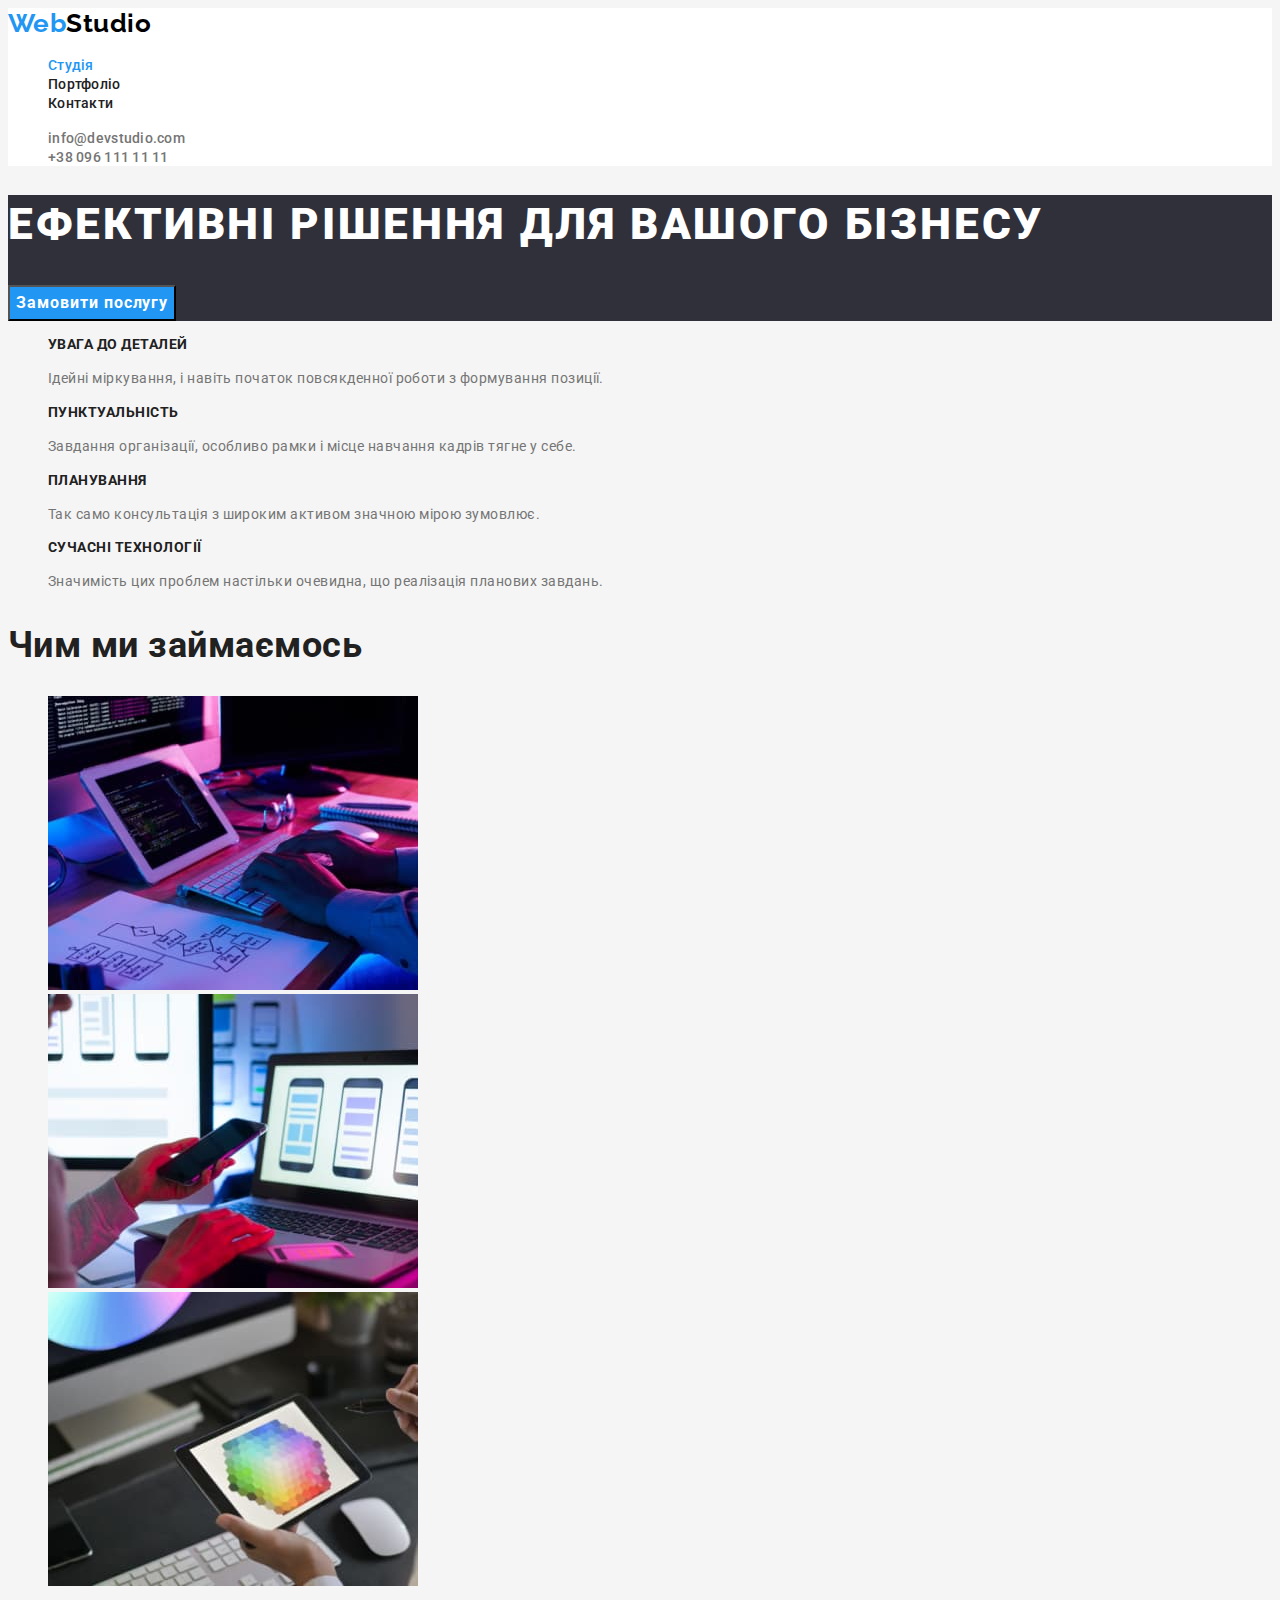
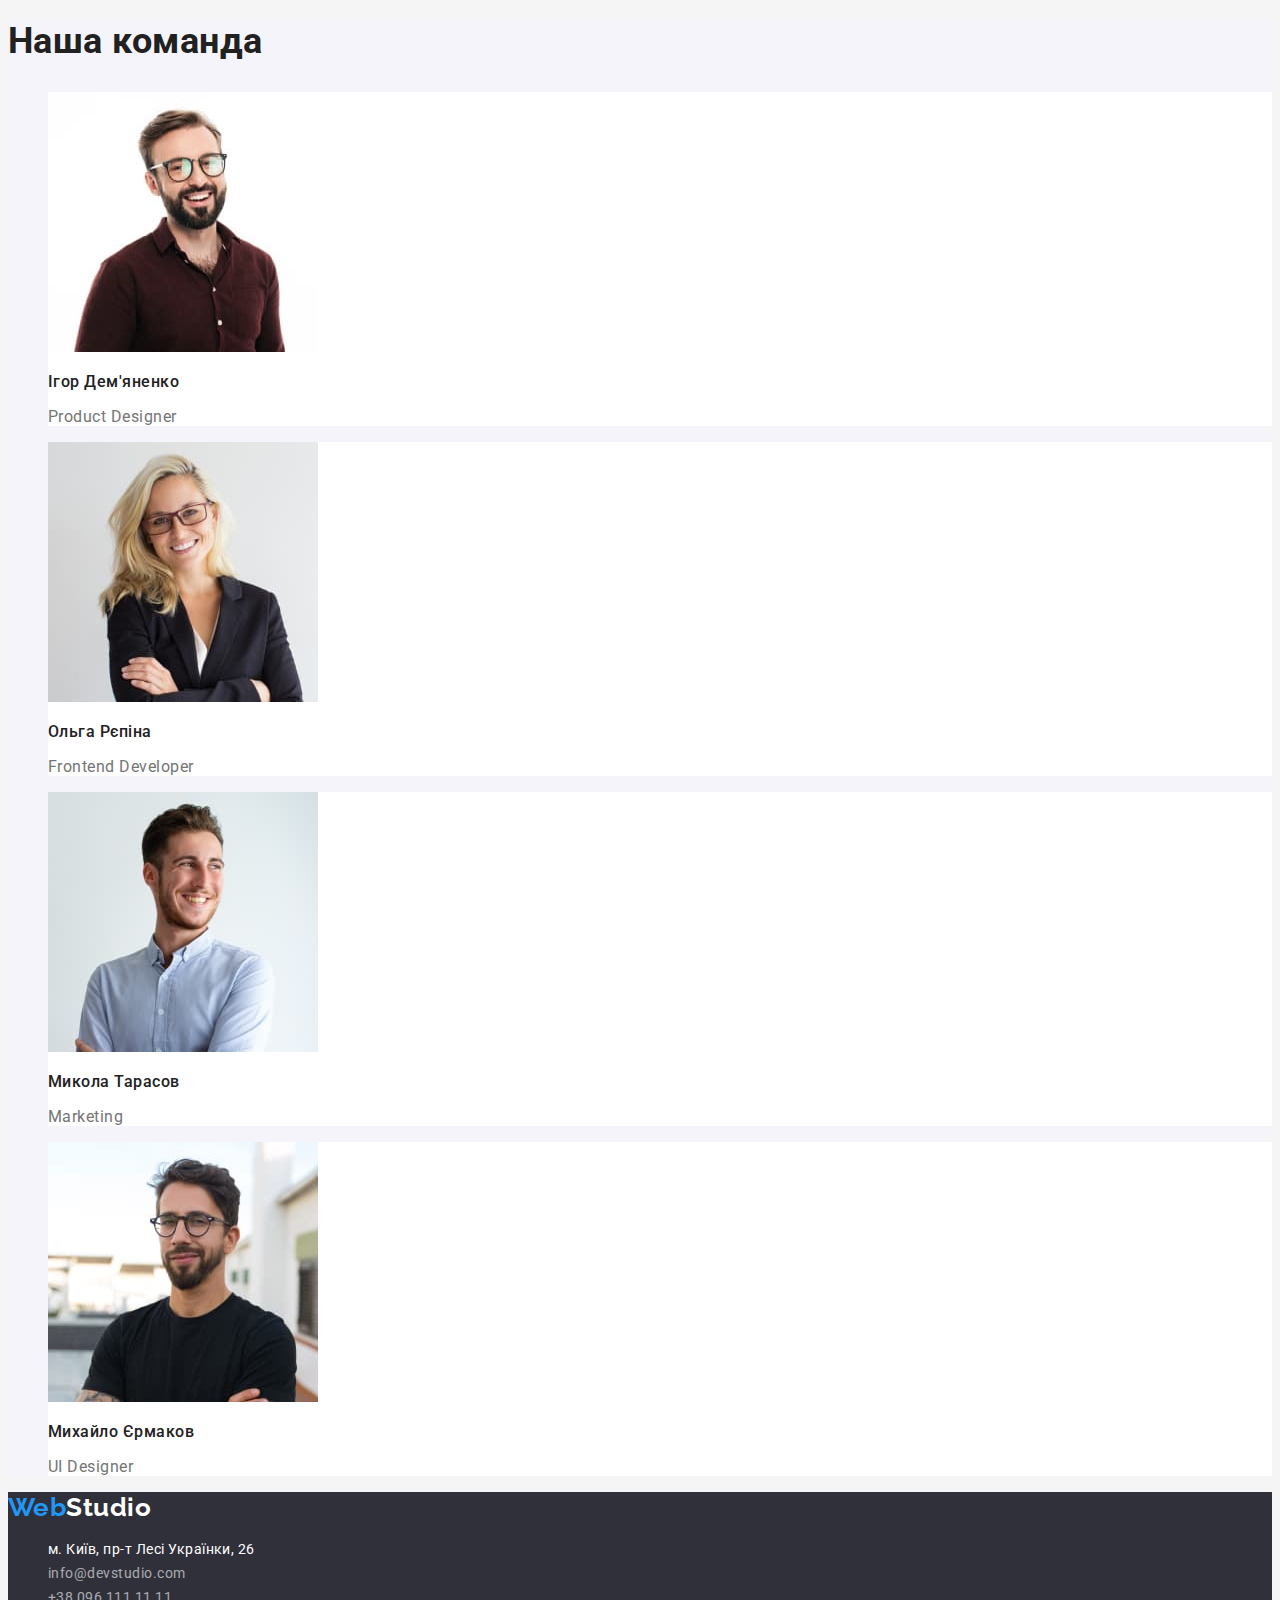
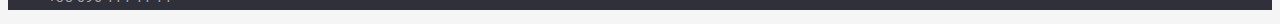
==== index.html @ 49b72157 "start" ====
<!DOCTYPE html>
<html lang="uk">
  <head>
    <meta charset="UTF-8" />
    <meta http-equiv="X-UA-Compatible" content="IE=edge" />
    <meta name="viewport" content="width=device-width, initial-scale=1.0" />
    <title>WebStudio</title>

    <link rel="preconnect" href="https://fonts.googleapis.com" />
    <link rel="preconnect" href="https://fonts.gstatic.com" crossorigin />
    <link
      href="https://fonts.googleapis.com/css2?family=Raleway:wght@700&family=Roboto:wght@400;500;700;900&display=swap"
      rel="stylesheet"
    />

    <link rel="stylesheet" href="./css/styles.css" />
  </head>
  <body>
    <header class="page-header">
      <nav>
        <a href="./index.html" class="logo"><span class="accent">Web</span>Studio</a>
        <ul class="site-nav list">
          <li><a href="./index.html" class="link current">Студія</a></li>
          <li><a href="./portfolio.html" class="link">Портфоліо</a></li>
          <li><a href="#" class="link">Контакти</a></li>
        </ul>
      </nav>
      <ul class="contacts list">
        <li><a href="mailto:info@devstudio.com" class="link">info@devstudio.com</a></li>
        <li><a href="tel:+380961111111" class="link">+38 096 111 11 11</a></li>
      </ul>
    </header>
    <main>
      <section class="hero">
        <h1 class="hero-title">Ефективні рішення для вашого бізнесу</h1>
        <button type="button" class="hero-button">Замовити послугу</button>
      </section>
      <section class="benefits">
        <h2 class="visually-hidden">Наші переваги</h2>
        <ul class="list">
          <li>
            <h3 class="benefits-title">Увага до деталей</h3>
            <p class="benefits-text">
              Ідейні міркування, і навіть початок повсякденної роботи з формування позиції.
            </p>
          </li>
          <li>
            <h3 class="benefits-title">Пунктуальність</h3>
            <p class="benefits-text">
              Завдання організації, особливо рамки і місце навчання кадрів тягне у себе.
            </p>
          </li>
          <li>
            <h3 class="benefits-title">Планування</h3>
            <p class="benefits-text">
              Так само консультація з широким активом значною мірою зумовлює.
            </p>
          </li>
          <li>
            <h3 class="benefits-title">Сучасні технології</h3>
            <p class="benefits-text">
              Значимість цих проблем настільки очевидна, що реалізація планових завдань.
            </p>
          </li>
        </ul>
      </section>
      <section>
        <h2 class="section-title">Чим ми займаємось</h2>
        <ul class="list">
          <li>
            <img src="./images/img1.jpg" alt="Програміст набирає код на клавіатурі" width="370" />
          </li>
          <li>
            <img
              src="./images/img2.jpg"
              alt="Дизайнер створює дизайн мобільного додатку"
              width="370"
            />
          </li>
          <li>
            <img src="./images/img3.jpg" alt="Дизайнер вибирає палітру кольорів" width="370" />
          </li>
        </ul>
      </section>
      <section class="comand">
        <h2 class="section-title">Наша команда</h2>
        <ul class="list">
          <li class="comand-card">
            <img src="./images/img21.jpg" alt="Дизайнер" width="270" />
            <h3 class="comand-title">Ігор Дем'яненко</h3>
            <p lang="en" class="comand-text">Product Designer</p>
          </li>
          <li class="comand-card">
            <img src="./images/img22.jpg" alt="Розробник" width="270" />
            <h3 class="comand-title">Ольга Рєпіна</h3>
            <p lang="en" class="comand-text">Frontend Developer</p>
          </li>
          <li class="comand-card">
            <img src="./images/img23.jpg" alt="Маркетолог" width="270" />
            <h3 class="comand-title">Микола Тарасов</h3>
            <p lang="en" class="comand-text">Marketing</p>
          </li>
          <li class="comand-card">
            <img src="./images/img24.jpg" alt="Дизайнер користувацького інтерфейсу" width="270" />
            <h3 class="comand-title">Михайло Єрмаков</h3>
            <p lang="en" class="comand-text">UI Designer</p>
          </li>
        </ul>
      </section>
    </main>
    <footer class="page-footer">
      <a href="./index.html" class="logo link"><span class="accent">Web</span>Studio</a>
      <address>
        <ul class="list">
          <li>
            <a
              href="https://goo.gl/maps/CPtrU1FHBa2aNyZL9"
              target="_blank"
              rel="noopener noreferrer nofollow"
              class="adress link"
              >м. Київ, пр-т Лесі Українки, 26</a
            >
          </li>
          <li><a href="mailto:info@devstudio.com" class="contacts link">info@devstudio.com</a></li>
          <li><a href="tel:+380961111111" class="contacts link">+38 096 111 11 11</a></li>
        </ul>
      </address>
    </footer>
  </body>
</html>
---- css/styles.css ----
:root {
  --primary-text-color: #212121;
  --secondary-text-color: #757575;
  --footer-text-color: rgba(255, 255, 255, 0.6);
  --accent-color: #2196f3;
  --accent-hero-color: #188ce8;
  --logo-color: #000000;
  --white-color: #ffffff;
  --ashen-color: #f5f4fa;
  --background-color: #f5f5f5;
  --hero-bgd-color: #2f303a;
}

body {
  background-color: var(--background-color);
  color: var(--primary-text-color);
  font-family: Roboto, sans-serif;
  letter-spacing: 0.03em;
}

.visually-hidden {
  position: absolute;
  white-space: nowrap;
  width: 1px;
  height: 1px;
  overflow: hidden;
  border: 0;
  padding: 0;
  clip: rect(0 0 0 0);
  clip-path: inset(50%);
  margin: -1px;
}

.page-header {
  background-color: var(--white-color);
}
.logo {
  color: var(--logo-color);
  font-family: Raleway, sans-serif;
  font-weight: 700;
  font-size: 26px;
  line-height: 1.19;
  text-decoration: none;
}

.accent {
  color: var(--accent-color);
}

.logo:hover {
  color: var(--accent-color);
}

.list {
  list-style: none;
}

.site-nav .link {
  color: var(--primary-text-color);
  font-weight: 500;
  font-size: 14px;
  line-height: 1.14;
  letter-spacing: 0.02em;
  text-decoration: none;
}
.site-nav .link:hover,
.site-nav .link:focus {
  color: var(--accent-color);
}

.site-nav .link.current {
  color: var(--accent-color);
}

.contacts .link {
  color: var(--secondary-text-color);
  font-weight: 500;
  font-size: 14px;
  line-height: 1.14;
  letter-spacing: 0.02em;
  text-decoration: none;
}
.contacts .link:hover,
.contacts .link:focus {
  color: var(--accent-color);
}

.hero {
  background-color: var(--hero-bgd-color);
}
.hero-title {
  color: var(--white-color);
  font-weight: 900;
  font-size: 44px;
  line-height: 1.36;
  letter-spacing: 0.06em;
  text-transform: uppercase;
}
.hero-button {
  background-color: var(--accent-color);
  color: var(--white-color);
  font-family: inherit;
  font-weight: 700;
  font-size: 16px;
  line-height: 1.88;
  letter-spacing: 0.06em;
  cursor: pointer;
}
.hero-button:hover,
.hero-button:focus {
  background-color: var(--accent-hero-color);
}
.benefits-title {
  font-weight: 700;
  font-size: 14px;
  line-height: 1.14;
  text-transform: uppercase;
}
.benefits-text {
  font-size: 14px;
  line-height: 1.71;
  color: var(--secondary-text-color);
}

.section-title {
  font-weight: 700;
  font-size: 36px;
  line-height: 1.17;
}

.comand {
  background-color: var(--ashen-color);
}
.comand-card {
  background-color: var(--white-color);
}

.comand-title {
  font-weight: 500;
  font-size: 16px;
  line-height: 1.19;
}
.comand-text {
  color: var(--secondary-text-color);
  font-size: 16px;
  line-height: 1.19;
}

.page-footer {
  background-color: var(--hero-bgd-color);

  font-size: 14px;
  line-height: 1.71;
}

.page-footer .logo {
  color: var(--white-color);
}

.page-footer .adress {
  color: var(--white-color);
  text-decoration: none;
  font-style: normal;
}

.page-footer .contacts {
  color: var(--footer-text-color);
  text-decoration: none;
  font-style: normal;
}

.page-footer .link:hover,
.page-footer .link:focus {
  color: var(--accent-color);
}

.button-portfolio {
  background-color: var(--ashen-color);
  font-family: inherit;
  font-weight: 500;
  font-size: 16px;
  line-height: 1.62;
  cursor: pointer;
}

.button-portfolio:hover,
.button-portfolio:focus {
  background-color: var(--accent-color);
  color: var(--white-color);
}

.portfolio-card {
  background-color: var(--white-color);
}
.portfolio .portfolio-title {
  color: var(--primary-text-color);
  font-weight: 700;
  font-size: 18px;
  line-height: 2;
  letter-spacing: 0.06em;
}

.portfolio .portfolio-text {
  color: var(--secondary-text-color);
  font-size: 16px;
  line-height: 1.88;
}
.portfolio-link {
  text-decoration: none;
}
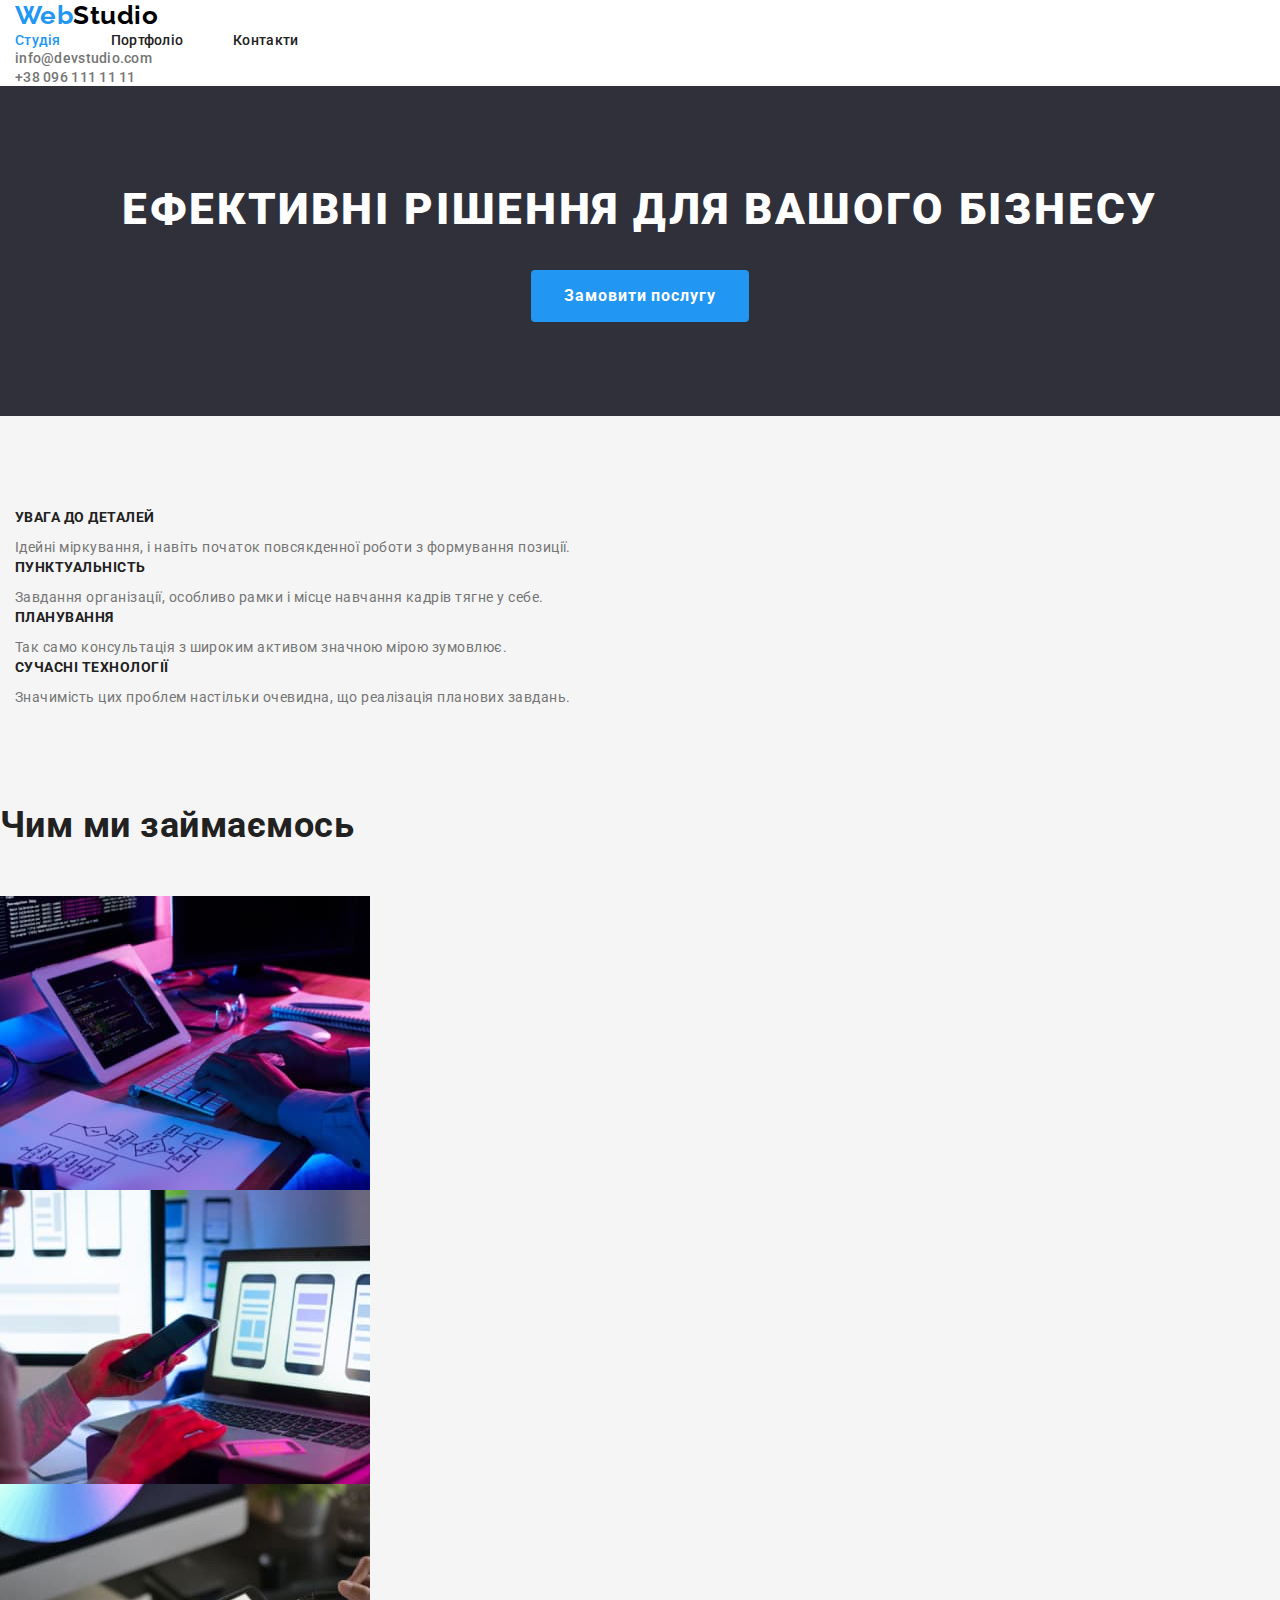
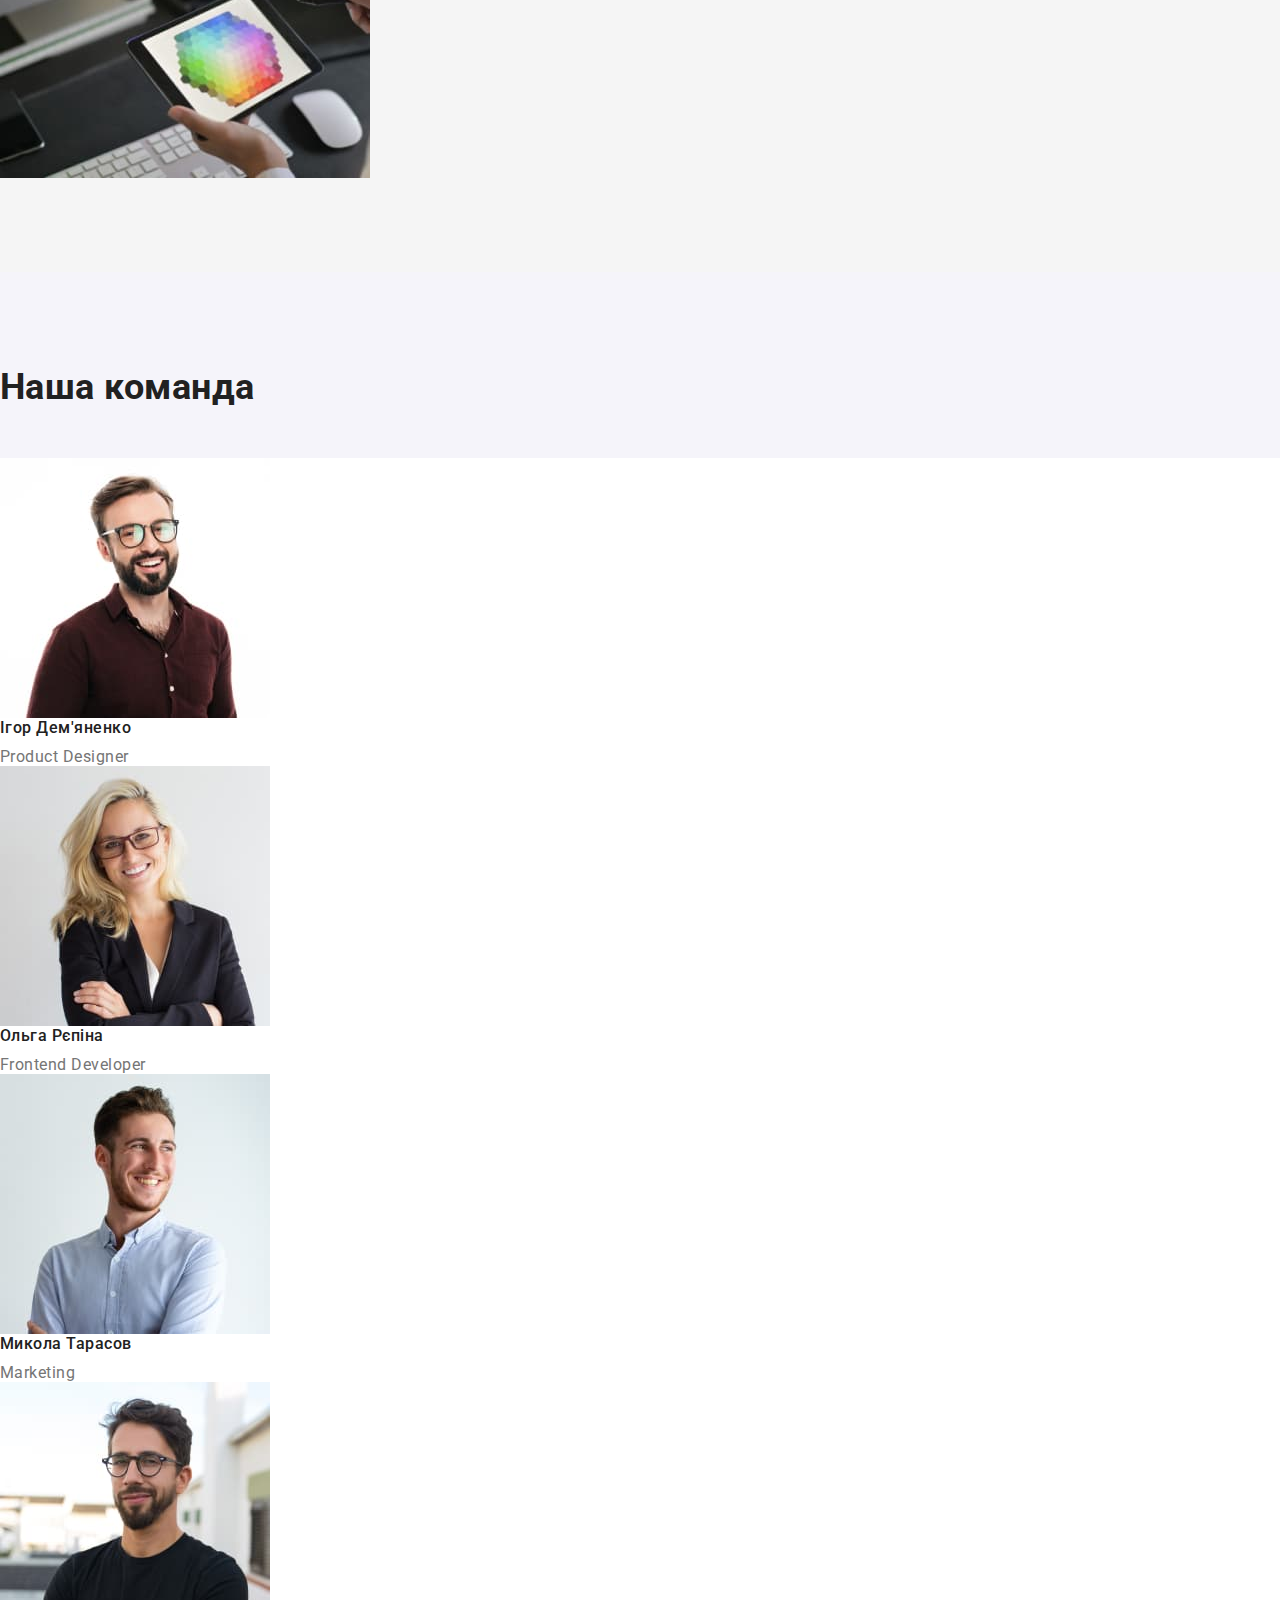
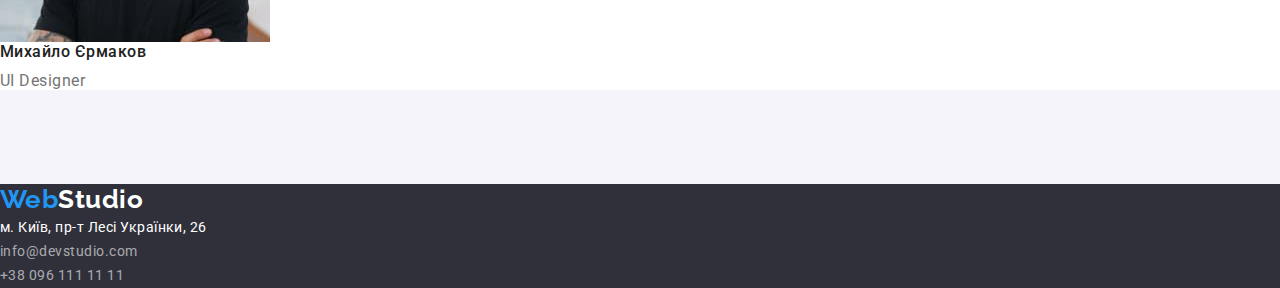
==== commit 400f19c4: "add containers" ====
--- a/index.html
+++ b/index.html
@@ -12,63 +12,93 @@
       href="https://fonts.googleapis.com/css2?family=Raleway:wght@700&family=Roboto:wght@400;500;700;900&display=swap"
       rel="stylesheet"
     />
-
+    <link
+      rel="stylesheet"
+      href="https://cdnjs.cloudflare.com/ajax/libs/modern-normalize/1.1.0/modern-normalize.min.css"
+    />
     <link rel="stylesheet" href="./css/styles.css" />
   </head>
+
   <body>
     <header class="page-header">
-      <nav>
-        <a href="./index.html" class="logo"><span class="accent">Web</span>Studio</a>
-        <ul class="site-nav list">
-          <li><a href="./index.html" class="link current">Студія</a></li>
-          <li><a href="./portfolio.html" class="link">Портфоліо</a></li>
-          <li><a href="#" class="link">Контакти</a></li>
+      <div class="container">
+        <nav>
+          <a href="./index.html" class="logo"
+            ><span class="accent">Web</span>Studio</a
+          >
+          <ul class="site-nav list">
+            <li class="item">
+              <a href="./index.html" class="link current">Студія</a>
+            </li>
+            <li class="item">
+              <a href="./portfolio.html" class="link">Портфоліо</a>
+            </li>
+            <li class="item"><a href="#" class="link">Контакти</a></li>
+          </ul>
+        </nav>
+        <ul class="contacts list">
+          <li>
+            <a href="mailto:info@devstudio.com" class="link"
+              >info@devstudio.com</a
+            >
+          </li>
+          <li>
+            <a href="tel:+380961111111" class="link">+38 096 111 11 11</a>
+          </li>
         </ul>
-      </nav>
-      <ul class="contacts list">
-        <li><a href="mailto:info@devstudio.com" class="link">info@devstudio.com</a></li>
-        <li><a href="tel:+380961111111" class="link">+38 096 111 11 11</a></li>
-      </ul>
+      </div>
     </header>
+
     <main>
       <section class="hero">
         <h1 class="hero-title">Ефективні рішення для вашого бізнесу</h1>
         <button type="button" class="hero-button">Замовити послугу</button>
       </section>
-      <section class="benefits">
-        <h2 class="visually-hidden">Наші переваги</h2>
-        <ul class="list">
-          <li>
-            <h3 class="benefits-title">Увага до деталей</h3>
-            <p class="benefits-text">
-              Ідейні міркування, і навіть початок повсякденної роботи з формування позиції.
-            </p>
-          </li>
-          <li>
-            <h3 class="benefits-title">Пунктуальність</h3>
-            <p class="benefits-text">
-              Завдання організації, особливо рамки і місце навчання кадрів тягне у себе.
-            </p>
-          </li>
-          <li>
-            <h3 class="benefits-title">Планування</h3>
-            <p class="benefits-text">
-              Так само консультація з широким активом значною мірою зумовлює.
-            </p>
-          </li>
-          <li>
-            <h3 class="benefits-title">Сучасні технології</h3>
-            <p class="benefits-text">
-              Значимість цих проблем настільки очевидна, що реалізація планових завдань.
-            </p>
-          </li>
-        </ul>
+
+      <section class="benefits no-padding">
+        <div class="container">
+          <h2 class="visually-hidden">Наші переваги</h2>
+          <ul class="list">
+            <li>
+              <h3 class="benefits-title">Увага до деталей</h3>
+              <p class="benefits-text">
+                Ідейні міркування, і навіть початок повсякденної роботи з
+                формування позиції.
+              </p>
+            </li>
+            <li>
+              <h3 class="benefits-title">Пунктуальність</h3>
+              <p class="benefits-text">
+                Завдання організації, особливо рамки і місце навчання кадрів
+                тягне у себе.
+              </p>
+            </li>
+            <li>
+              <h3 class="benefits-title">Планування</h3>
+              <p class="benefits-text">
+                Так само консультація з широким активом значною мірою зумовлює.
+              </p>
+            </li>
+            <li>
+              <h3 class="benefits-title">Сучасні технології</h3>
+              <p class="benefits-text">
+                Значимість цих проблем настільки очевидна, що реалізація
+                планових завдань.
+              </p>
+            </li>
+          </ul>
+        </div>
       </section>
+
       <section>
         <h2 class="section-title">Чим ми займаємось</h2>
         <ul class="list">
           <li>
-            <img src="./images/img1.jpg" alt="Програміст набирає код на клавіатурі" width="370" />
+            <img
+              src="./images/img1.jpg"
+              alt="Програміст набирає код на клавіатурі"
+              width="370"
+            />
           </li>
           <li>
             <img
@@ -78,7 +108,11 @@
             />
           </li>
           <li>
-            <img src="./images/img3.jpg" alt="Дизайнер вибирає палітру кольорів" width="370" />
+            <img
+              src="./images/img3.jpg"
+              alt="Дизайнер вибирає палітру кольорів"
+              width="370"
+            />
           </li>
         </ul>
       </section>
@@ -101,7 +135,11 @@
             <p lang="en" class="comand-text">Marketing</p>
           </li>
           <li class="comand-card">
-            <img src="./images/img24.jpg" alt="Дизайнер користувацького інтерфейсу" width="270" />
+            <img
+              src="./images/img24.jpg"
+              alt="Дизайнер користувацького інтерфейсу"
+              width="270"
+            />
             <h3 class="comand-title">Михайло Єрмаков</h3>
             <p lang="en" class="comand-text">UI Designer</p>
           </li>
@@ -109,7 +147,9 @@
       </section>
     </main>
     <footer class="page-footer">
-      <a href="./index.html" class="logo link"><span class="accent">Web</span>Studio</a>
+      <a href="./index.html" class="logo link"
+        ><span class="accent">Web</span>Studio</a
+      >
       <address>
         <ul class="list">
           <li>
@@ -121,8 +161,16 @@
               >м. Київ, пр-т Лесі Українки, 26</a
             >
           </li>
-          <li><a href="mailto:info@devstudio.com" class="contacts link">info@devstudio.com</a></li>
-          <li><a href="tel:+380961111111" class="contacts link">+38 096 111 11 11</a></li>
+          <li>
+            <a href="mailto:info@devstudio.com" class="contacts link"
+              >info@devstudio.com</a
+            >
+          </li>
+          <li>
+            <a href="tel:+380961111111" class="contacts link"
+              >+38 096 111 11 11</a
+            >
+          </li>
         </ul>
       </address>
     </footer>
--- a/css/styles.css
+++ b/css/styles.css
@@ -31,9 +31,26 @@
   margin: -1px;
 }
 
+img {
+  display: block;
+  max-width: 100%;
+  height: auto;
+}
+
 .page-header {
   background-color: var(--white-color);
 }
+
+.container {
+  width: 1200px;
+  padding-left: 15px;
+  padding-right: 15px;
+}
+
+.benefits.no-padding {
+  padding-bottom: 0;
+}
+
 .logo {
   color: var(--logo-color);
   font-family: Raleway, sans-serif;
@@ -52,7 +69,16 @@
 }
 
 .list {
+  padding: 0;
+  margin: 0;
   list-style: none;
+}
+
+.site-nav {
+  display: flex;
+}
+.site-nav .item:not(:last-child) {
+  margin-right: 50px;
 }
 
 .site-nav .link {
@@ -85,8 +111,14 @@
   color: var(--accent-color);
 }
 
+section {
+  padding-top: 94px;
+  padding-bottom: 94px;
+}
+
 .hero {
   background-color: var(--hero-bgd-color);
+  text-align: center;
 }
 .hero-title {
   color: var(--white-color);
@@ -95,6 +127,9 @@
   line-height: 1.36;
   letter-spacing: 0.06em;
   text-transform: uppercase;
+
+  margin-top: 0;
+  margin-bottom: 30px;
 }
 .hero-button {
   background-color: var(--accent-color);
@@ -105,6 +140,12 @@
   line-height: 1.88;
   letter-spacing: 0.06em;
   cursor: pointer;
+
+  padding: 10px 32px;
+  min-width: 216px;
+
+  border-radius: 4px;
+  border: 1px solid transparent;
 }
 .hero-button:hover,
 .hero-button:focus {
@@ -115,17 +156,26 @@
   font-size: 14px;
   line-height: 1.14;
   text-transform: uppercase;
+
+  margin-top: 0;
+  margin-bottom: 10px;
 }
 .benefits-text {
   font-size: 14px;
   line-height: 1.71;
   color: var(--secondary-text-color);
+
+  margin-top: 0;
+  margin-bottom: 0px;
 }
 
 .section-title {
   font-weight: 700;
   font-size: 36px;
   line-height: 1.17;
+
+  margin-top: 0;
+  margin-bottom: 50px;
 }
 
 .comand {
@@ -139,11 +189,17 @@
   font-weight: 500;
   font-size: 16px;
   line-height: 1.19;
+
+  margin-top: 0;
+  margin-bottom: 10px;
 }
 .comand-text {
   color: var(--secondary-text-color);
   font-size: 16px;
   line-height: 1.19;
+
+  margin-top: 0;
+  margin-bottom: 0;
 }
 
 .page-footer {
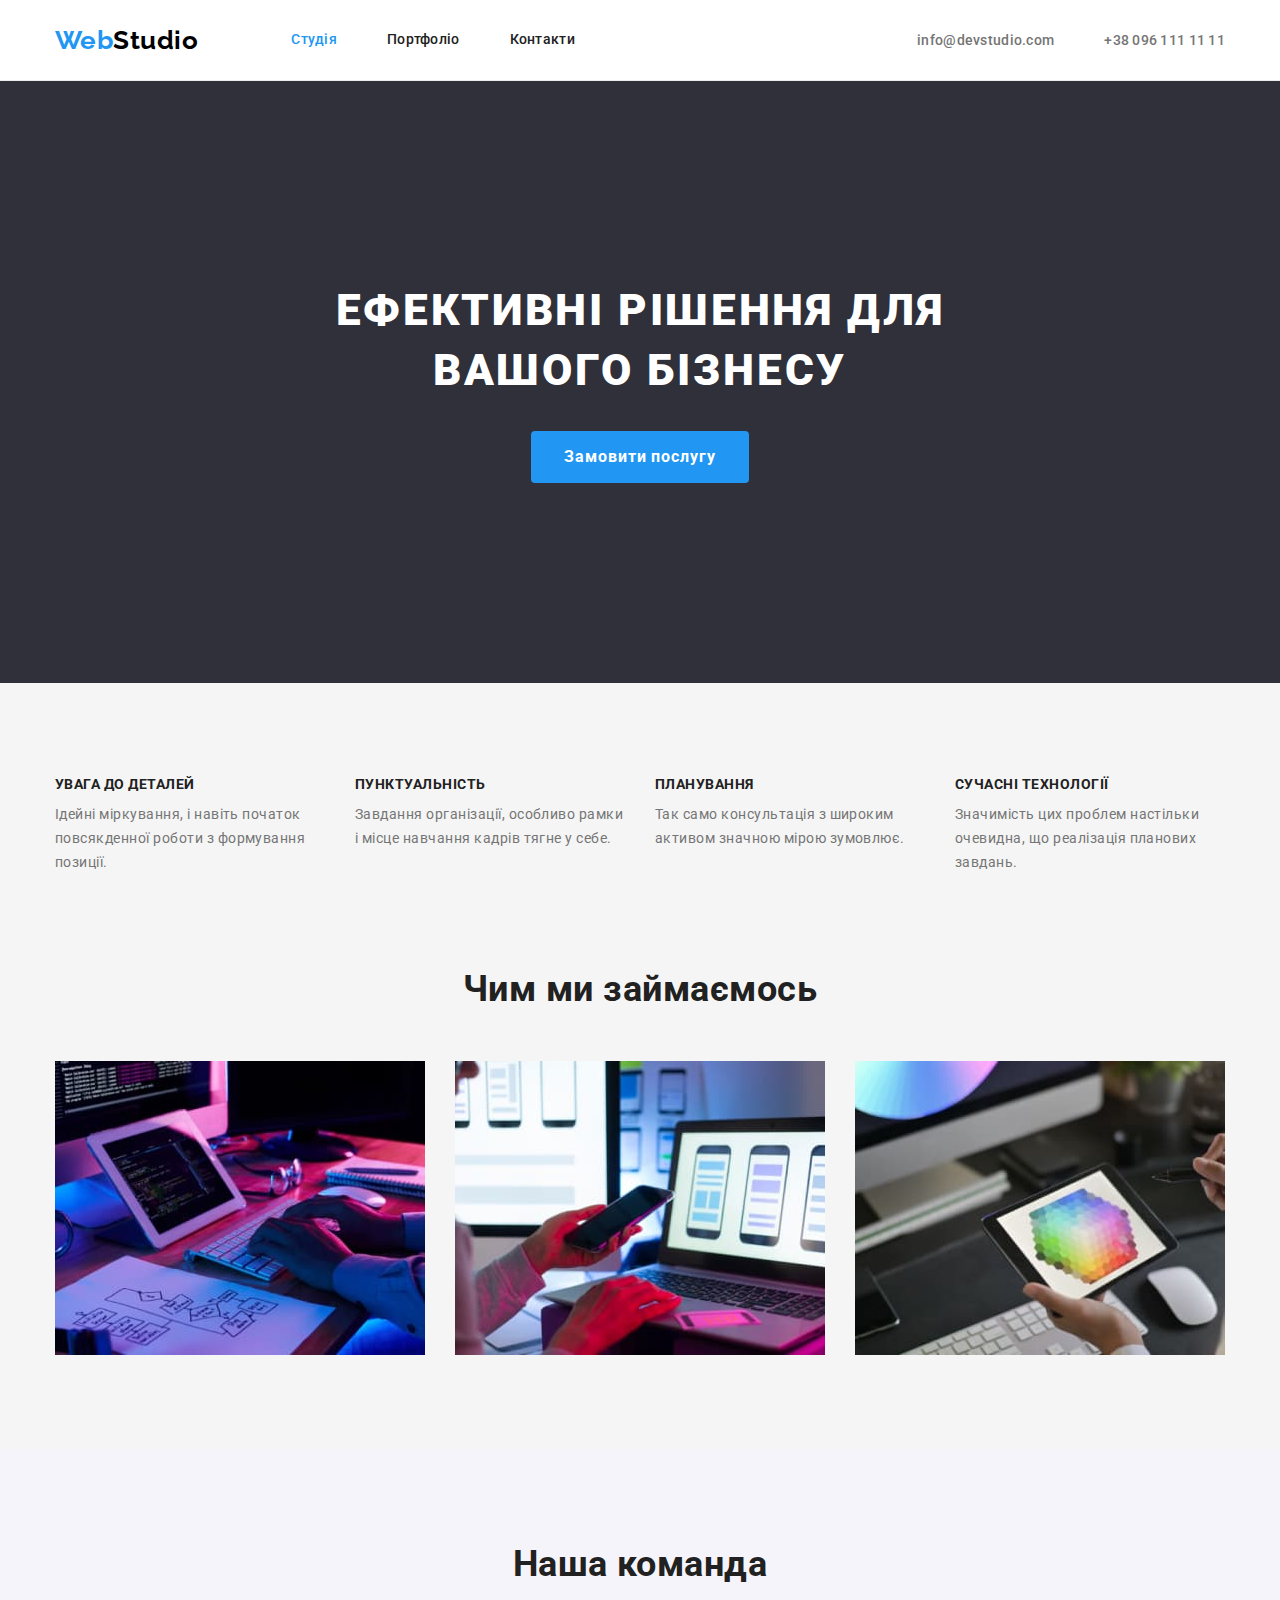
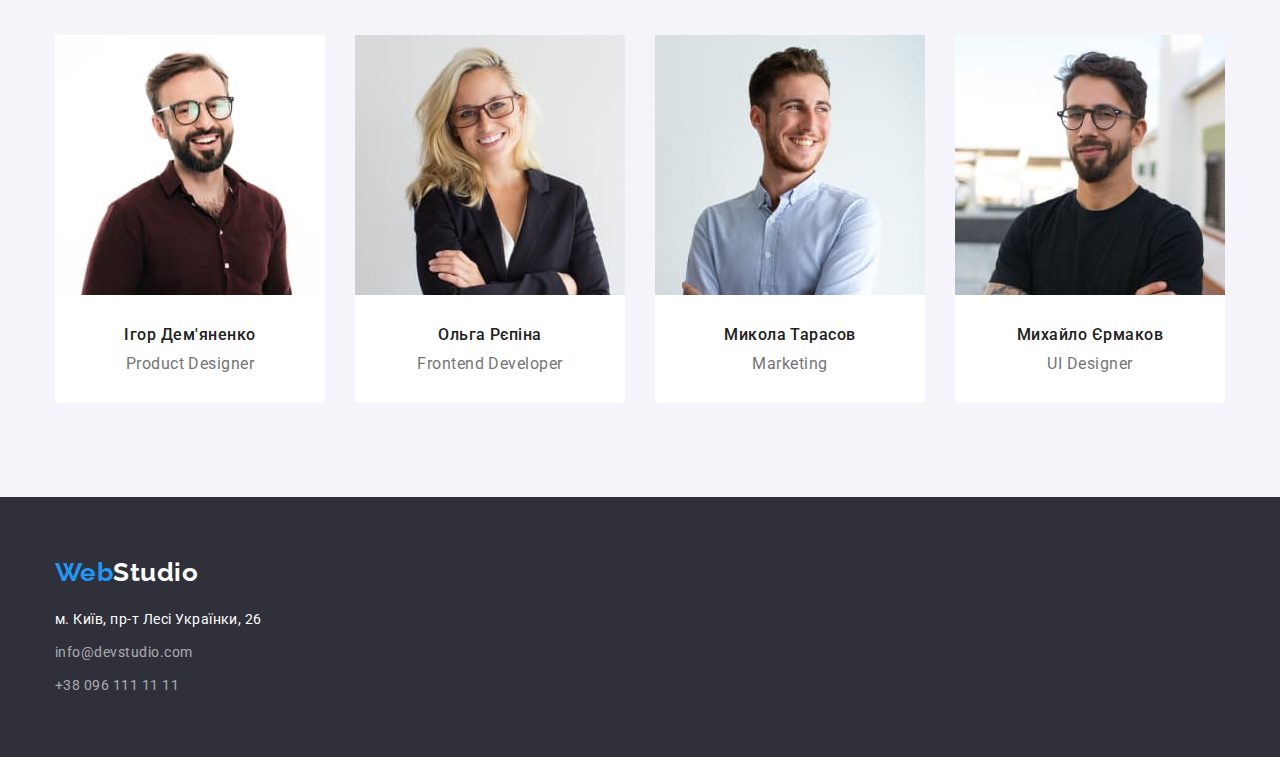
==== commit 45a0c2c6: "update html" ====
--- a/index.html
+++ b/index.html
@@ -21,65 +21,66 @@
 
   <body>
     <header class="page-header">
-      <div class="container">
-        <nav>
-          <a href="./index.html" class="logo"
-            ><span class="accent">Web</span>Studio</a
-          >
-          <ul class="site-nav list">
-            <li class="item">
-              <a href="./index.html" class="link current">Студія</a>
-            </li>
-            <li class="item">
-              <a href="./portfolio.html" class="link">Портфоліо</a>
-            </li>
-            <li class="item"><a href="#" class="link">Контакти</a></li>
-          </ul>
-        </nav>
+      <nav class="container main-nav">
+        <a href="./index.html" class="logo"
+          ><span class="accent">Web</span>Studio</a
+        >
+        <ul class="site-nav list">
+          <li class="item">
+            <a href="./index.html" class="link current">Студія</a>
+          </li>
+          <li class="item">
+            <a href="./portfolio.html" class="link">Портфоліо</a>
+          </li>
+          <li class="item"><a href="#" class="link">Контакти</a></li>
+        </ul>
+
         <ul class="contacts list">
-          <li>
+          <li class="item">
             <a href="mailto:info@devstudio.com" class="link"
               >info@devstudio.com</a
             >
           </li>
-          <li>
+          <li class="item">
             <a href="tel:+380961111111" class="link">+38 096 111 11 11</a>
           </li>
         </ul>
-      </div>
+      </nav>
     </header>
 
     <main>
       <section class="hero">
-        <h1 class="hero-title">Ефективні рішення для вашого бізнесу</h1>
-        <button type="button" class="hero-button">Замовити послугу</button>
+        <div class="container">
+          <h1 class="hero-title">Ефективні рішення для вашого бізнесу</h1>
+          <button type="button" class="hero-button">Замовити послугу</button>
+        </div>
       </section>
 
       <section class="benefits no-padding">
         <div class="container">
           <h2 class="visually-hidden">Наші переваги</h2>
-          <ul class="list">
-            <li>
+          <ul class="benefits-list list">
+            <li class="item">
               <h3 class="benefits-title">Увага до деталей</h3>
               <p class="benefits-text">
                 Ідейні міркування, і навіть початок повсякденної роботи з
                 формування позиції.
               </p>
             </li>
-            <li>
+            <li class="item">
               <h3 class="benefits-title">Пунктуальність</h3>
               <p class="benefits-text">
                 Завдання організації, особливо рамки і місце навчання кадрів
                 тягне у себе.
               </p>
             </li>
-            <li>
+            <li class="item">
               <h3 class="benefits-title">Планування</h3>
               <p class="benefits-text">
                 Так само консультація з широким активом значною мірою зумовлює.
               </p>
             </li>
-            <li>
+            <li class="item">
               <h3 class="benefits-title">Сучасні технології</h3>
               <p class="benefits-text">
                 Значимість цих проблем настільки очевидна, що реалізація
@@ -90,89 +91,103 @@
         </div>
       </section>
 
-      <section>
-        <h2 class="section-title">Чим ми займаємось</h2>
-        <ul class="list">
-          <li>
-            <img
-              src="./images/img1.jpg"
-              alt="Програміст набирає код на клавіатурі"
-              width="370"
-            />
-          </li>
-          <li>
-            <img
-              src="./images/img2.jpg"
-              alt="Дизайнер створює дизайн мобільного додатку"
-              width="370"
-            />
-          </li>
-          <li>
-            <img
-              src="./images/img3.jpg"
-              alt="Дизайнер вибирає палітру кольорів"
-              width="370"
-            />
-          </li>
-        </ul>
+      <section class="tasks">
+        <div class="container">
+          <h2 class="section-title">Чим ми займаємось</h2>
+          <ul class="tasks-list list">
+            <li class="item">
+              <img
+                src="./images/img1.jpg"
+                alt="Програміст набирає код на клавіатурі"
+                width="370"
+              />
+            </li>
+            <li class="item">
+              <img
+                src="./images/img2.jpg"
+                alt="Дизайнер створює дизайн мобільного додатку"
+                width="370"
+              />
+            </li>
+            <li class="item">
+              <img
+                src="./images/img3.jpg"
+                alt="Дизайнер вибирає палітру кольорів"
+                width="370"
+              />
+            </li>
+          </ul>
+        </div>
       </section>
       <section class="comand">
-        <h2 class="section-title">Наша команда</h2>
-        <ul class="list">
-          <li class="comand-card">
-            <img src="./images/img21.jpg" alt="Дизайнер" width="270" />
-            <h3 class="comand-title">Ігор Дем'яненко</h3>
-            <p lang="en" class="comand-text">Product Designer</p>
-          </li>
-          <li class="comand-card">
-            <img src="./images/img22.jpg" alt="Розробник" width="270" />
-            <h3 class="comand-title">Ольга Рєпіна</h3>
-            <p lang="en" class="comand-text">Frontend Developer</p>
-          </li>
-          <li class="comand-card">
-            <img src="./images/img23.jpg" alt="Маркетолог" width="270" />
-            <h3 class="comand-title">Микола Тарасов</h3>
-            <p lang="en" class="comand-text">Marketing</p>
-          </li>
-          <li class="comand-card">
-            <img
-              src="./images/img24.jpg"
-              alt="Дизайнер користувацького інтерфейсу"
-              width="270"
-            />
-            <h3 class="comand-title">Михайло Єрмаков</h3>
-            <p lang="en" class="comand-text">UI Designer</p>
-          </li>
-        </ul>
+        <div class="container">
+          <h2 class="section-title">Наша команда</h2>
+          <ul class="comand-list list">
+            <li class="comand-card">
+              <img src="./images/img21.jpg" alt="Дизайнер" width="270" />
+<div class="comand-desc">
+              <h3 class="comand-title">Ігор Дем'яненко</h3>
+              <p lang="en" class="comand-text">Product Designer</p>
+              </div>
+            </li>
+            <li class="comand-card">
+              <img src="./images/img22.jpg" alt="Розробник" width="270" />
+              <div class="comand-desc">
+              <h3 class="comand-title">Ольга Рєпіна</h3>
+              <p lang="en" class="comand-text">Frontend Developer</p>
+                 </div>
+            </li>
+            <li class="comand-card">
+              <img src="./images/img23.jpg" alt="Маркетолог" width="270" />
+              <div class="comand-desc">
+              <h3 class="comand-title">Микола Тарасов</h3>
+              <p lang="en" class="comand-text">Marketing</p>
+                </div>
+            </li>
+            <li class="comand-card">
+              <img
+                src="./images/img24.jpg"
+                alt="Дизайнер користувацького інтерфейсу"
+                width="270"
+              />
+              <div class="comand-desc">
+              <h3 class="comand-title">Михайло Єрмаков</h3>
+              <p lang="en" class="comand-text">UI Designer</p>
+            </li>
+               </div>
+          </ul>
+        </div>
       </section>
     </main>
     <footer class="page-footer">
-      <a href="./index.html" class="logo link"
-        ><span class="accent">Web</span>Studio</a
-      >
-      <address>
-        <ul class="list">
-          <li>
-            <a
-              href="https://goo.gl/maps/CPtrU1FHBa2aNyZL9"
-              target="_blank"
-              rel="noopener noreferrer nofollow"
-              class="adress link"
-              >м. Київ, пр-т Лесі Українки, 26</a
-            >
-          </li>
-          <li>
-            <a href="mailto:info@devstudio.com" class="contacts link"
-              >info@devstudio.com</a
-            >
-          </li>
-          <li>
-            <a href="tel:+380961111111" class="contacts link"
-              >+38 096 111 11 11</a
-            >
-          </li>
-        </ul>
-      </address>
+      <div class="container">
+        <a href="./index.html" class="logo link"
+          ><span class="accent">Web</span>Studio</a
+        >
+        <address>
+          <ul class="list">
+            <li class="item">
+              <a
+                href="https://goo.gl/maps/CPtrU1FHBa2aNyZL9"
+                target="_blank"
+                rel="noopener noreferrer nofollow"
+                class="adress link"
+                >м. Київ, пр-т Лесі Українки, 26</a
+              >
+            </li>
+            <li class="item">
+              <a href="mailto:info@devstudio.com" class="contacts link"
+                >info@devstudio.com</a
+              >
+            </li>
+            <li class="item">
+              <a href="tel:+380961111111" class="contacts link"
+                >+38 096 111 11 11</a
+              >
+            </li>
+          </ul>
+        </address>
+      </div>
     </footer>
   </body>
 </html>
--- a/css/styles.css
+++ b/css/styles.css
@@ -9,6 +9,8 @@
   --ashen-color: #f5f4fa;
   --background-color: #f5f5f5;
   --hero-bgd-color: #2f303a;
+  --header-border-color: #ececec;
+  --portfolio-border-color: #eeeeee;
 }
 
 body {
@@ -37,18 +39,26 @@
   height: auto;
 }
 
-.page-header {
-  background-color: var(--white-color);
-}
-
 .container {
   width: 1200px;
   padding-left: 15px;
   padding-right: 15px;
+  margin-left: auto;
+  margin-right: auto;
 }
 
 .benefits.no-padding {
   padding-bottom: 0;
+}
+
+.page-header {
+  background-color: var(--white-color);
+  border-bottom: 1px solid var(--header-border-color);
+}
+
+.main-nav {
+  display: flex;
+  align-items: center;
 }
 
 .logo {
@@ -76,13 +86,19 @@
 
 .site-nav {
   display: flex;
+  margin-left: 93px;
 }
 .site-nav .item:not(:last-child) {
   margin-right: 50px;
 }
 
 .site-nav .link {
+  display: block;
+  padding-top: 32px;
+  padding-bottom: 32px;
+
   color: var(--primary-text-color);
+
   font-weight: 500;
   font-size: 14px;
   line-height: 1.14;
@@ -98,6 +114,14 @@
   color: var(--accent-color);
 }
 
+.contacts {
+  display: flex;
+  margin-left: auto;
+}
+
+.contacts .item + .item {
+  margin-left: 50px;
+}
 .contacts .link {
   color: var(--secondary-text-color);
   font-weight: 500;
@@ -114,6 +138,15 @@
 section {
   padding-top: 94px;
   padding-bottom: 94px;
+}
+
+section.hero {
+  padding-top: 200px;
+  padding-bottom: 200px;
+}
+
+.hero .container {
+  width: 696px;
 }
 
 .hero {
@@ -142,6 +175,7 @@
   cursor: pointer;
 
   padding: 10px 32px;
+
   min-width: 216px;
 
   border-radius: 4px;
@@ -151,6 +185,18 @@
 .hero-button:focus {
   background-color: var(--accent-hero-color);
 }
+
+.benefits-list {
+  display: flex;
+}
+
+.benefits-list .item {
+  width: 270px;
+}
+
+.benefits-list .item:not(:last-child) {
+  margin-right: 30px;
+}
 .benefits-title {
   font-weight: 700;
   font-size: 14px;
@@ -176,6 +222,16 @@
 
   margin-top: 0;
   margin-bottom: 50px;
+
+  text-align: center;
+}
+
+.tasks-list {
+  display: flex;
+}
+
+.tasks-list .item:not(:last-child) {
+  margin-right: 30px;
 }
 
 .comand {
@@ -183,6 +239,16 @@
 }
 .comand-card {
   background-color: var(--white-color);
+
+  border-radius: 0px 0px 4px 4px;
+}
+
+.comand-card:not(:last-child) {
+  margin-right: 30px;
+}
+
+.comand-list {
+  display: flex;
 }
 
 .comand-title {
@@ -192,6 +258,8 @@
 
   margin-top: 0;
   margin-bottom: 10px;
+
+  text-align: center;
 }
 .comand-text {
   color: var(--secondary-text-color);
@@ -200,6 +268,12 @@
 
   margin-top: 0;
   margin-bottom: 0;
+
+  text-align: center;
+}
+
+.comand-desc {
+  padding: 30px 0;
 }
 
 .page-footer {
@@ -207,9 +281,15 @@
 
   font-size: 14px;
   line-height: 1.71;
+
+  padding-top: 60px;
+  padding-bottom: 60px;
 }
 
 .page-footer .logo {
+  display: block;
+  margin-bottom: 20px;
+
   color: var(--white-color);
 }
 
@@ -223,6 +303,20 @@
   color: var(--footer-text-color);
   text-decoration: none;
   font-style: normal;
+}
+
+.page-footer .item:not(:last-child) {
+  margin-bottom: 9px;
+}
+
+.btn-list {
+  display: flex;
+  justify-content: center;
+  margin-bottom: 50px;
+}
+
+.btn-list .item:not(:last-child) {
+  margin-right: 8px;
 }
 
 .page-footer .link:hover,
@@ -237,6 +331,11 @@
   font-size: 16px;
   line-height: 1.62;
   cursor: pointer;
+
+  border-radius: 4px;
+  border: 1px solid transparent;
+
+  padding: 6px 22px;
 }
 
 .button-portfolio:hover,
@@ -245,18 +344,46 @@
   color: var(--white-color);
 }
 
+.portfolio-list {
+  display: flex;
+  flex-wrap: wrap;
+}
+
 .portfolio-card {
   background-color: var(--white-color);
-}
+  border: 1px solid var(--portfolio-border-color);
+
+  max-width: 370px;
+  margin-right: 30px;
+  margin-bottom: 30px;
+}
+
+.portfolio-card:nth-child(3n) {
+  margin-right: 0;
+}
+
+.portfolio-card:nth-last-child(-n + 3) {
+  margin-bottom: 0;
+}
+
 .portfolio .portfolio-title {
   color: var(--primary-text-color);
   font-weight: 700;
   font-size: 18px;
   line-height: 2;
   letter-spacing: 0.06em;
+
+  margin-top: 0;
+  margin-bottom: 4px;
+}
+
+.portfolio-desc {
+  padding: 20px 24px;
 }
 
 .portfolio .portfolio-text {
+  margin-top: 0;
+  margin-bottom: 0;
   color: var(--secondary-text-color);
   font-size: 16px;
   line-height: 1.88;
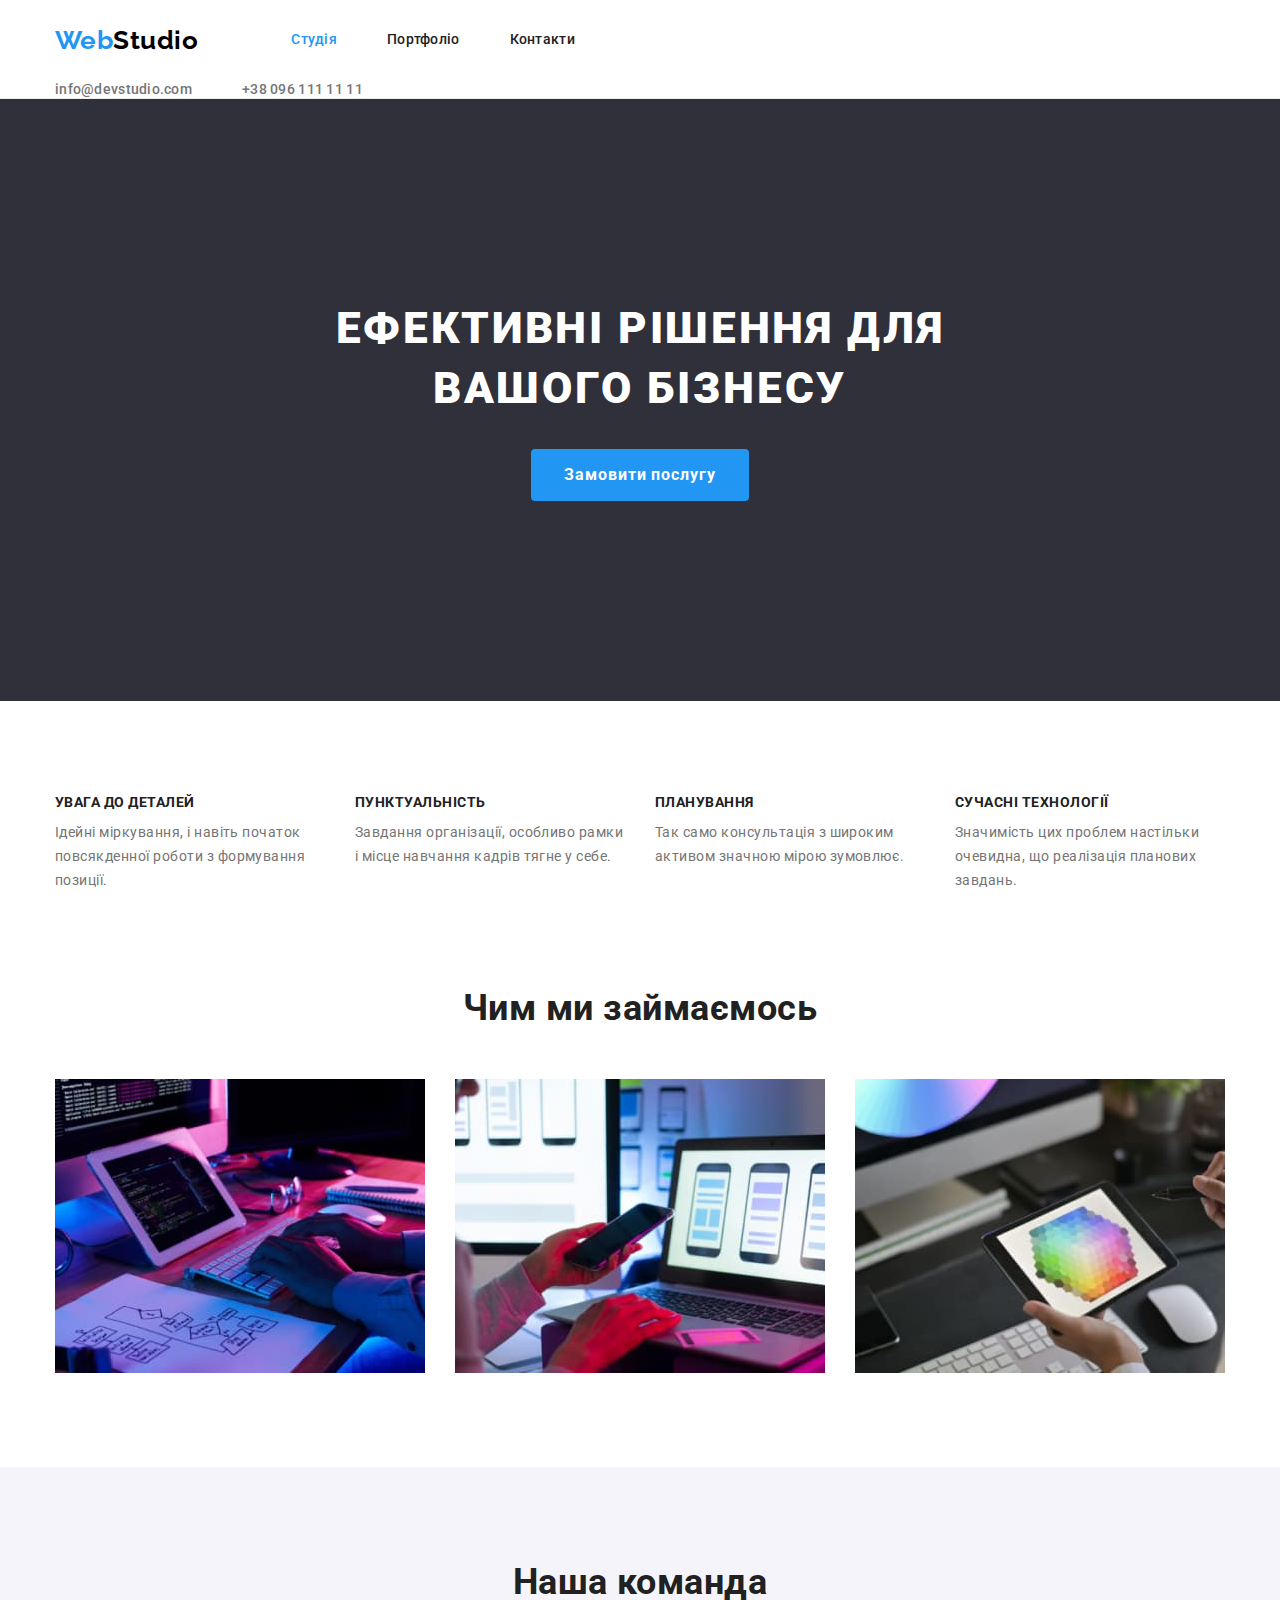
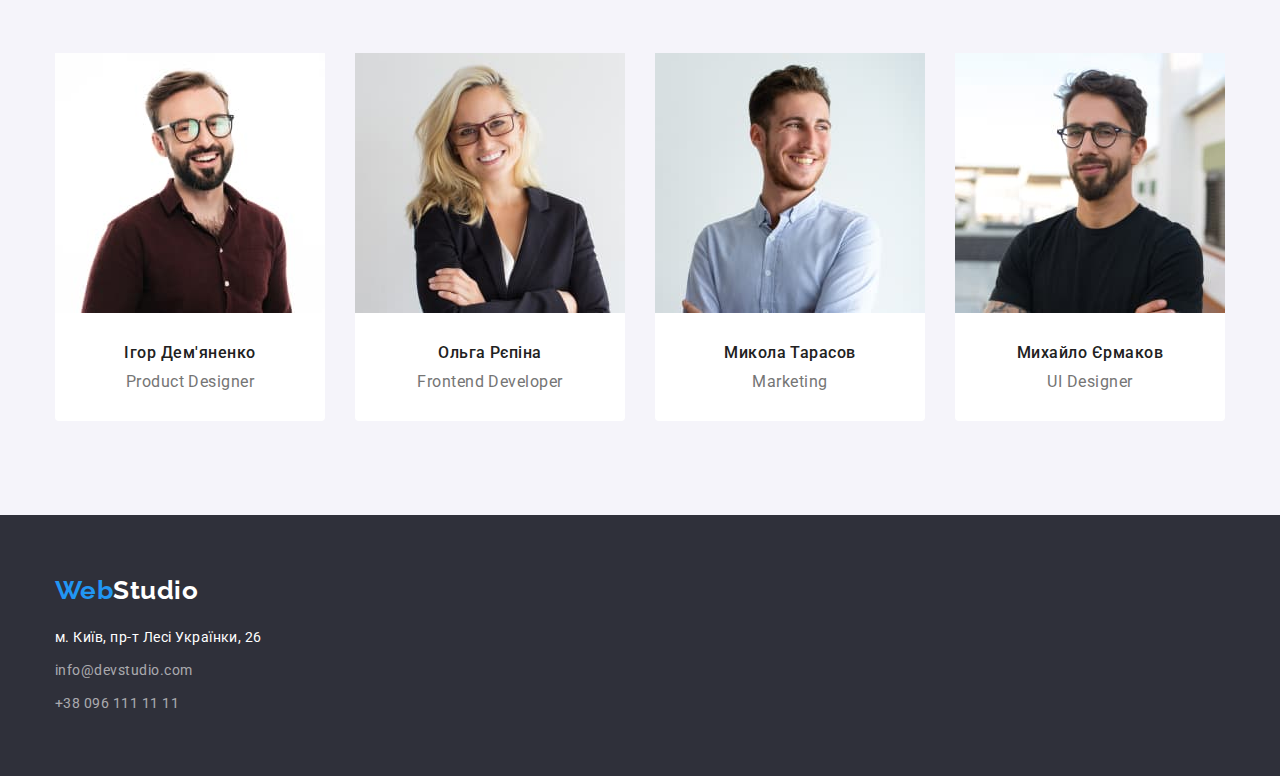
==== commit 2efdd826: "update header" ====
--- a/index.html
+++ b/index.html
@@ -21,7 +21,9 @@
 
   <body>
     <header class="page-header">
-      <nav class="container main-nav">
+      <div class="container">
+        <div class="header-container">
+      <nav class=" main-nav">
         <a href="./index.html" class="logo"
           ><span class="accent">Web</span>Studio</a
         >
@@ -34,7 +36,7 @@
           </li>
           <li class="item"><a href="#" class="link">Контакти</a></li>
         </ul>
-
+</nav>
         <ul class="contacts list">
           <li class="item">
             <a href="mailto:info@devstudio.com" class="link"
@@ -45,7 +47,8 @@
             <a href="tel:+380961111111" class="link">+38 096 111 11 11</a>
           </li>
         </ul>
-      </nav>
+        </div>
+      </div>
     </header>
 
     <main>
--- a/css/styles.css
+++ b/css/styles.css
@@ -14,7 +14,7 @@
 }
 
 body {
-  background-color: var(--background-color);
+  background-color: var(--white-color);
   color: var(--primary-text-color);
   font-family: Roboto, sans-serif;
   letter-spacing: 0.03em;
@@ -351,7 +351,6 @@
 
 .portfolio-card {
   background-color: var(--white-color);
-  border: 1px solid var(--portfolio-border-color);
 
   max-width: 370px;
   margin-right: 30px;
@@ -379,6 +378,8 @@
 
 .portfolio-desc {
   padding: 20px 24px;
+  border: 1px solid var(--portfolio-border-color);
+  border-top: 0;
 }
 
 .portfolio .portfolio-text {
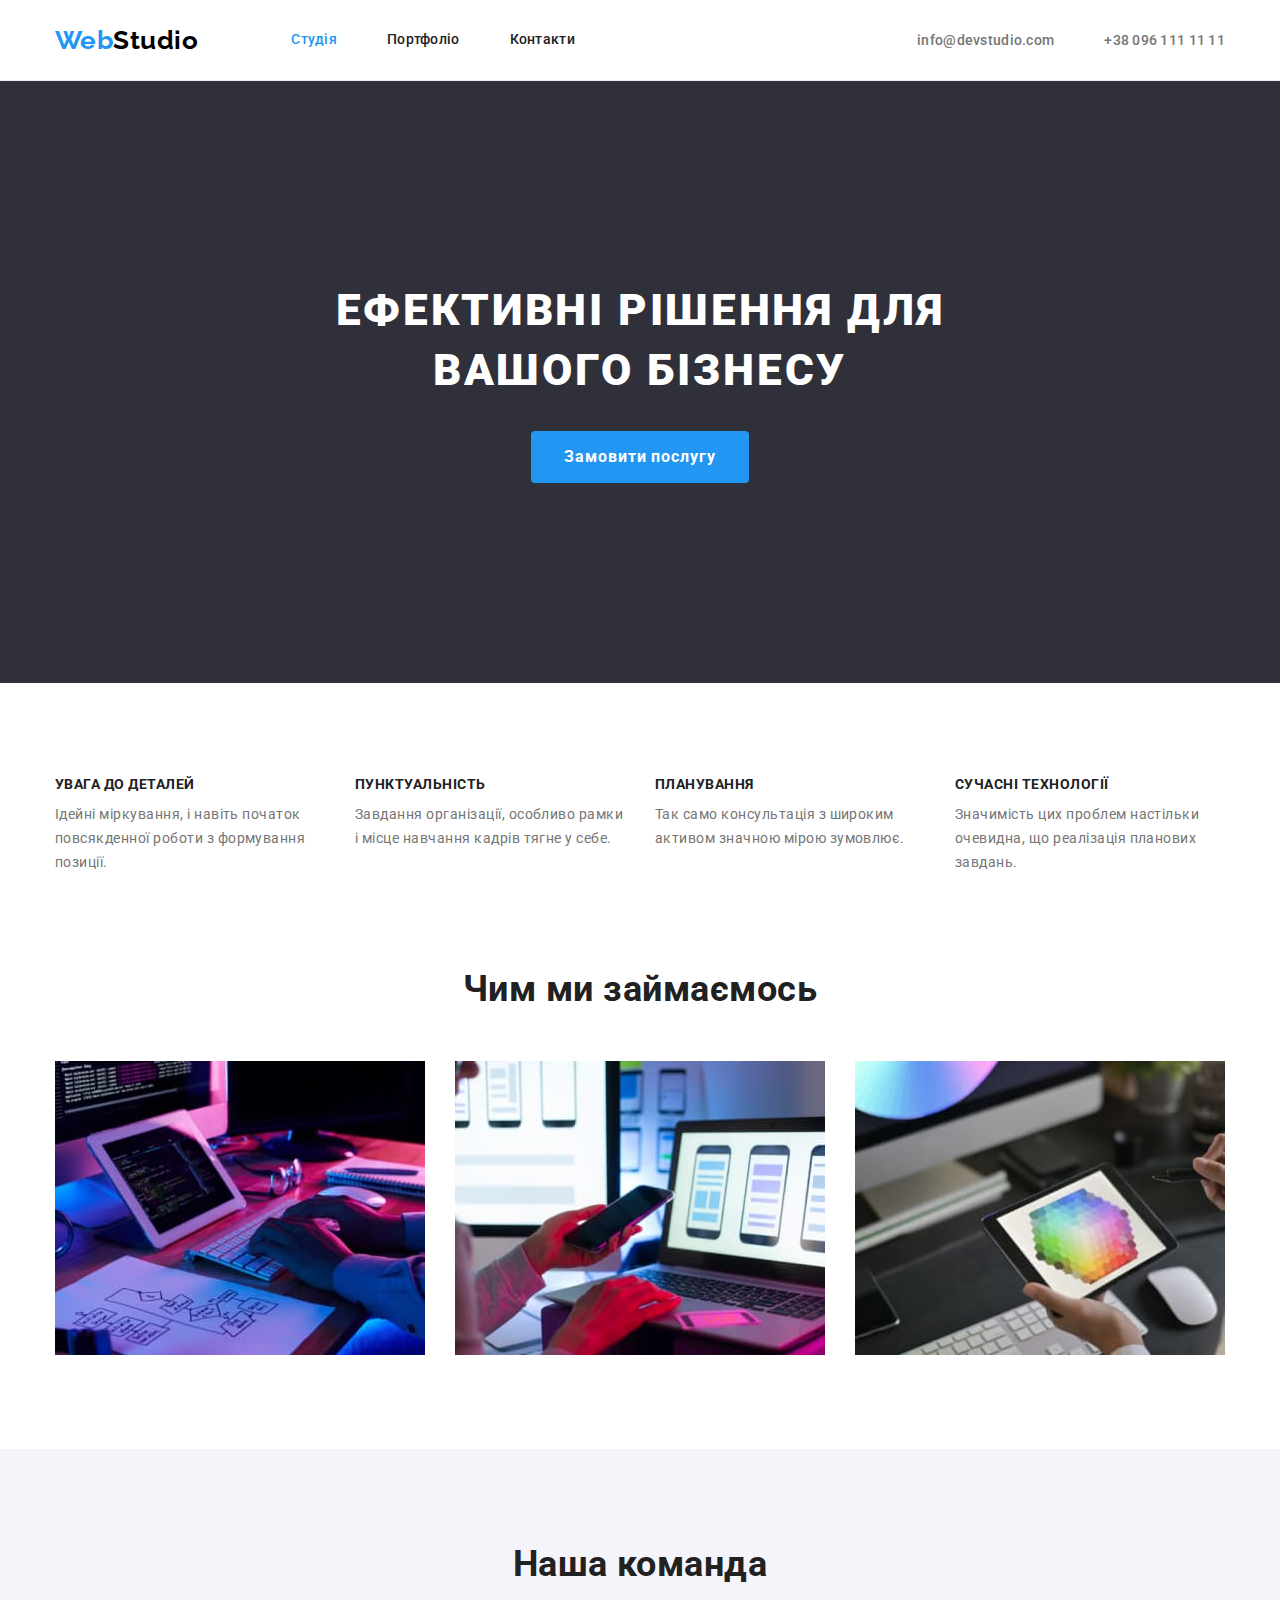
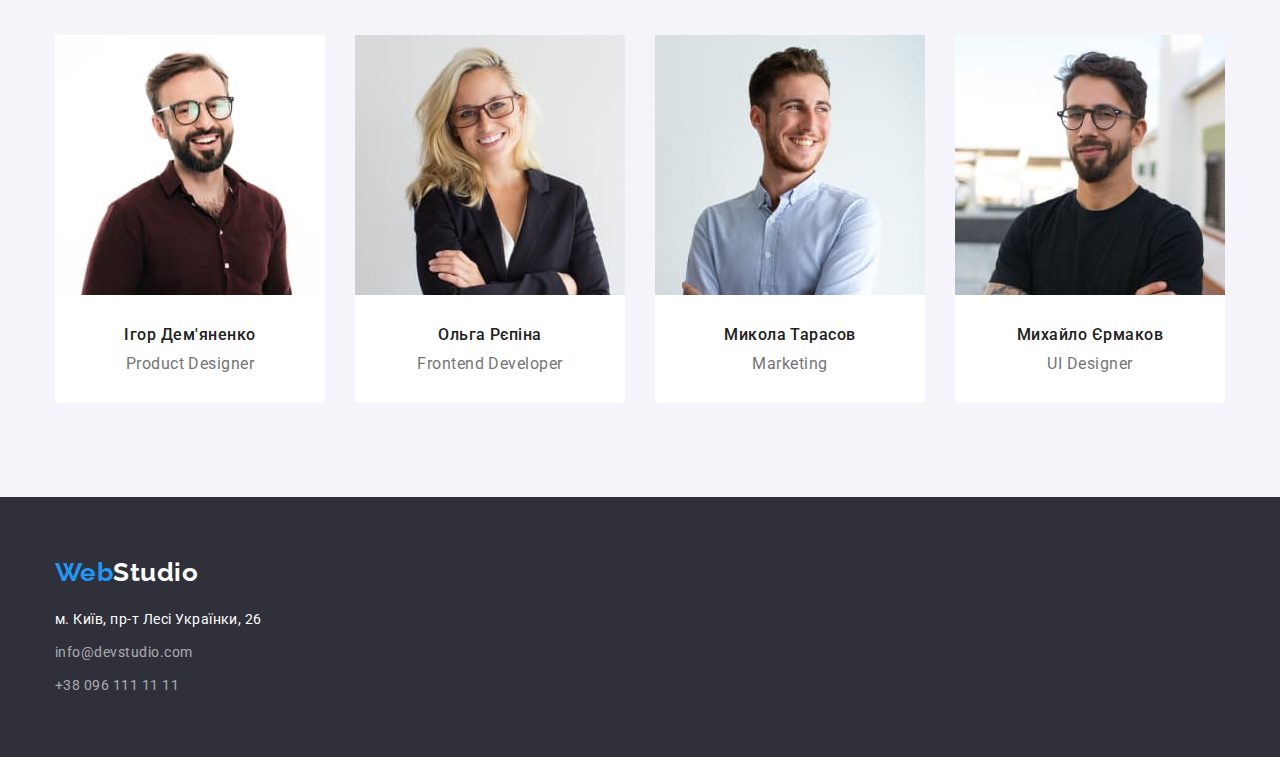
==== commit 6fbba4d4: "update index.html" ====
--- a/index.html
+++ b/index.html
@@ -128,7 +128,7 @@
           <ul class="comand-list list">
             <li class="comand-card">
               <img src="./images/img21.jpg" alt="Дизайнер" width="270" />
-<div class="comand-desc">
+              <div class="comand-desc">
               <h3 class="comand-title">Ігор Дем'яненко</h3>
               <p lang="en" class="comand-text">Product Designer</p>
               </div>
--- a/css/styles.css
+++ b/css/styles.css
@@ -43,8 +43,7 @@
   width: 1200px;
   padding-left: 15px;
   padding-right: 15px;
-  margin-left: auto;
-  margin-right: auto;
+  margin: 0 auto;
 }
 
 .benefits.no-padding {
@@ -54,6 +53,11 @@
 .page-header {
   background-color: var(--white-color);
   border-bottom: 1px solid var(--header-border-color);
+}
+
+.header-container {
+  display: flex;
+  align-items: center;
 }
 
 .main-nav {
